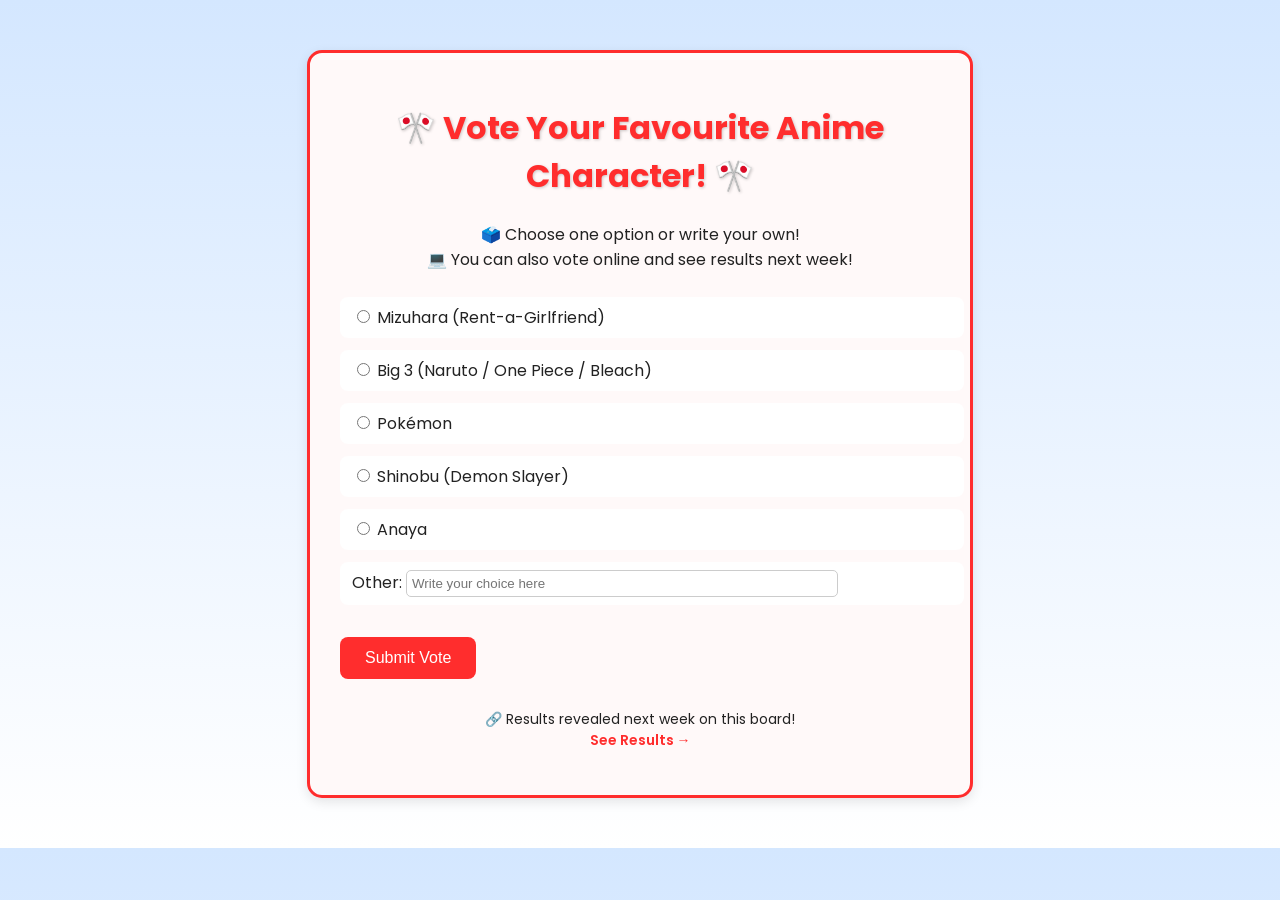
==== index.html @ cefb2b2f "Add files via upload" ====
<!DOCTYPE html>
<html lang="en">
<head>
  <meta charset="UTF-8" />
  <meta name="viewport" content="width=device-width, initial-scale=1.0" />
  <title>Vote Your Favourite Anime!</title>
  <link rel="stylesheet" href="style.css" />
  <link href="https://fonts.googleapis.com/css2?family=Poppins:wght@400;600&display=swap" rel="stylesheet">
</head>
<body>
  <div class="container">
    <h1>🎌 Vote Your Favourite Anime Character! 🎌</h1>

    <p class="intro">
      🗳️ Choose one option or write your own! <br>
      💻 You can also vote online and see results next week!
    </p>

    <form action="https://formspree.io/f/yourFormIDHere" method="POST" class="vote-form">
      <label><input type="radio" name="vote" value="Mizuhara" required> Mizuhara (Rent-a-Girlfriend)</label>
      <label><input type="radio" name="vote" value="Big 3"> Big 3 (Naruto / One Piece / Bleach)</label>
      <label><input type="radio" name="vote" value="Pokémon"> Pokémon</label>
      <label><input type="radio" name="vote" value="Shinobu"> Shinobu (Demon Slayer)</label>
      <label><input type="radio" name="vote" value="Anaya"> Anaya</label>
      <label class="other">Other: <input type="text" name="vote-other" placeholder="Write your choice here"></label>

      <button type="submit">Submit Vote</button>
    </form>

    <p class="footer">
      🔗 Results revealed next week on this board! <br>
      <a href="results.html">See Results →</a>
    </p>
  </div>
</body>
</html>
---- style.css ----
body {
  margin: 0;
  font-family: "Poppins", sans-serif;
  background: linear-gradient(180deg, #d4e7ff, #ffffff);
  color: #222;
}

.container {
  max-width: 600px;
  margin: 50px auto;
  background: #fff9f9;
  border: 3px solid #ff2d2d;
  border-radius: 15px;
  box-shadow: 0 4px 12px rgba(0,0,0,0.1);
  padding: 30px;
  text-align: center;
}

h1 {
  color: #ff2d2d;
  text-shadow: 1px 1px 3px rgba(0,0,0,0.2);
}

.intro {
  margin-bottom: 25px;
  font-size: 16px;
}

.vote-form {
  display: flex;
  flex-direction: column;
  align-items: flex-start;
  gap: 12px;
  text-align: left;
}

.vote-form label {
  font-size: 16px;
  background: #fff;
  padding: 8px 12px;
  border-radius: 8px;
  width: 100%;
  transition: background 0.3s;
}

.vote-form label:hover {
  background: #ffeaea;
}

.vote-form .other input {
  width: 70%;
  padding: 5px;
  border: 1px solid #ccc;
  border-radius: 5px;
}

button {
  margin-top: 20px;
  background: #ff2d2d;
  color: white;
  border: none;
  padding: 12px 25px;
  border-radius: 8px;
  font-size: 16px;
  cursor: pointer;
  transition: 0.3s;
}

button:hover {
  background: #e12121;
}

.footer {
  margin-top: 30px;
  font-size: 14px;
}
.footer a {
  color: #ff2d2d;
  text-decoration: none;
  font-weight: 600;
}
.footer a:hover {
  text-decoration: underline;
}
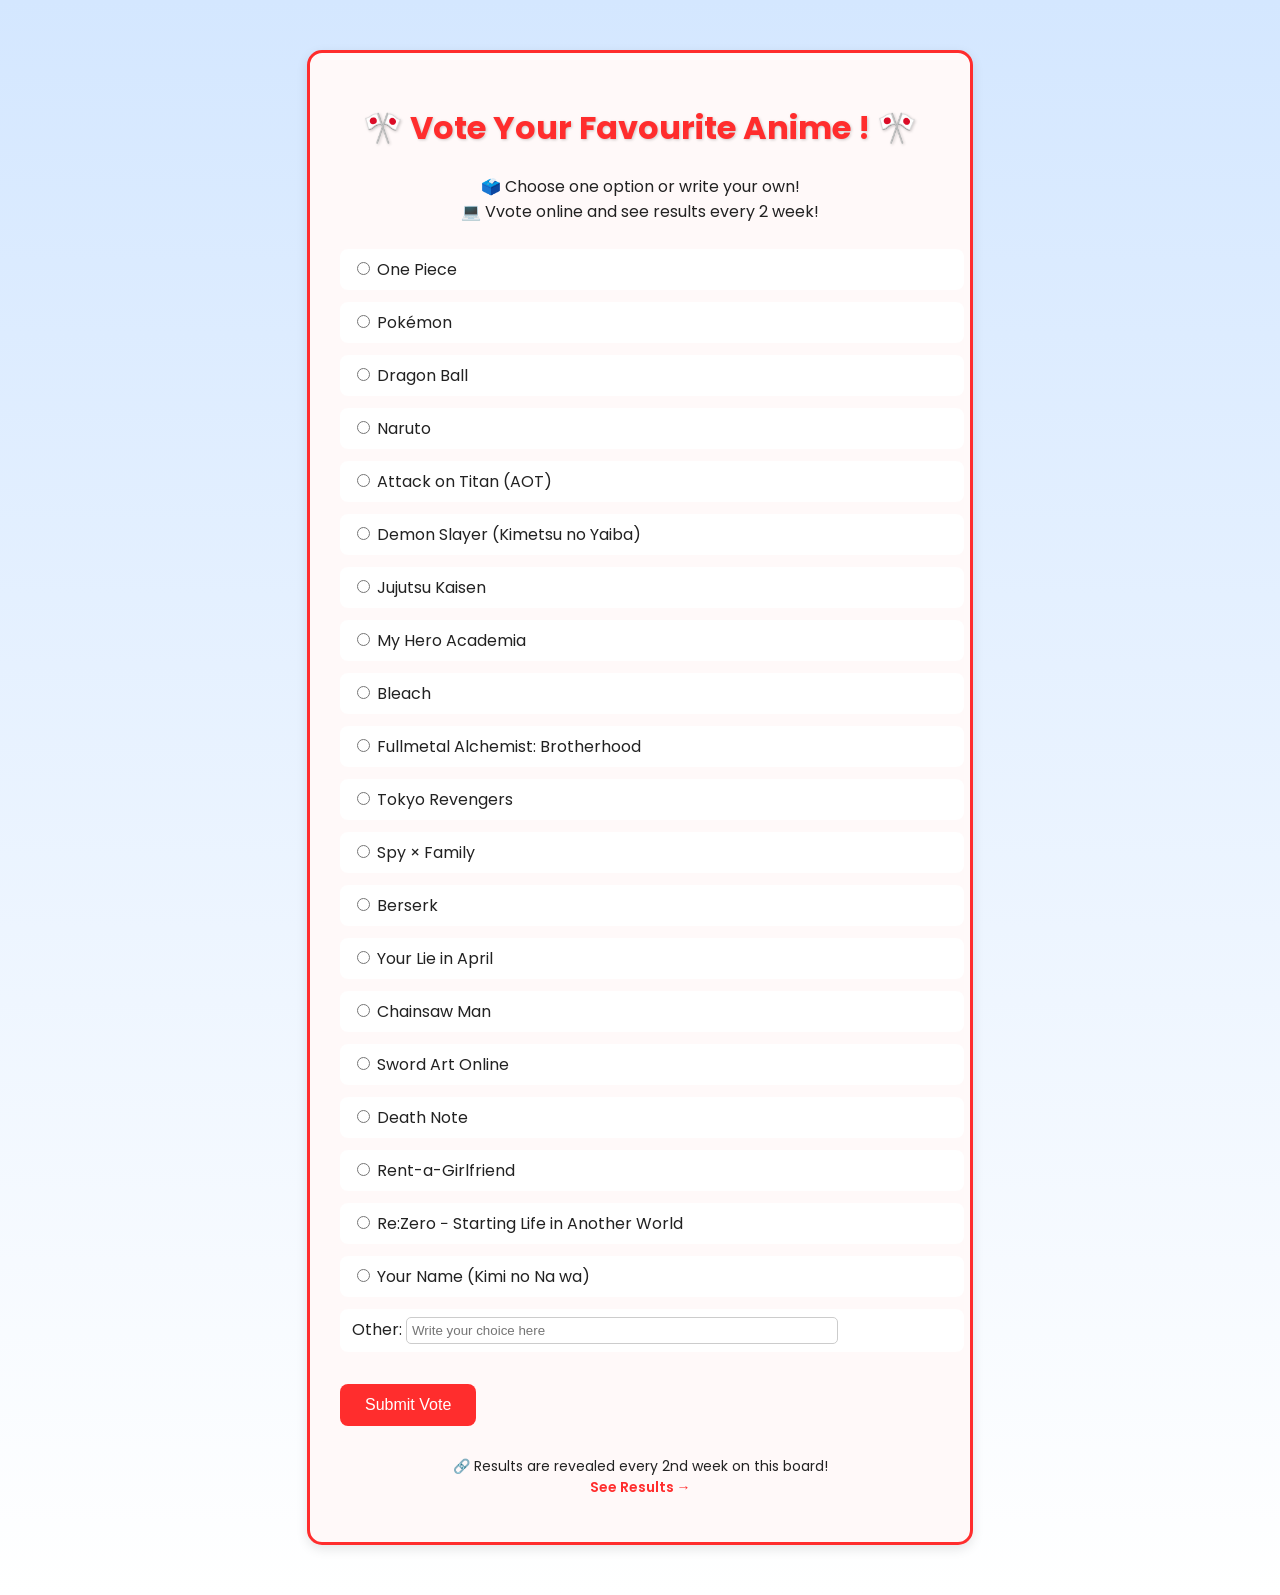
==== commit 9bc58815: "update list" ====
--- a/index.html
+++ b/index.html
@@ -9,28 +9,75 @@
 </head>
 <body>
   <div class="container">
-    <h1>🎌 Vote Your Favourite Anime Character! 🎌</h1>
+    <h1>🎌 Vote Your Favourite Anime ! 🎌</h1>
 
     <p class="intro">
       🗳️ Choose one option or write your own! <br>
-      💻 You can also vote online and see results next week!
+      💻 Vvote online and see results every 2 week!
     </p>
 
-    <form action="https://formspree.io/f/yourFormIDHere" method="POST" class="vote-form">
-      <label><input type="radio" name="vote" value="Mizuhara" required> Mizuhara (Rent-a-Girlfriend)</label>
-      <label><input type="radio" name="vote" value="Big 3"> Big 3 (Naruto / One Piece / Bleach)</label>
-      <label><input type="radio" name="vote" value="Pokémon"> Pokémon</label>
-      <label><input type="radio" name="vote" value="Shinobu"> Shinobu (Demon Slayer)</label>
-      <label><input type="radio" name="vote" value="Anaya"> Anaya</label>
-      <label class="other">Other: <input type="text" name="vote-other" placeholder="Write your choice here"></label>
+    <form id="voteForm" action="https://formspree.io/f/mkgpbzgv" method="POST" class="vote-form">
+  <label><input type="radio" name="vote" value="One Piece"> One Piece</label>
+<label><input type="radio" name="vote" value="Pokémon"> Pokémon</label>
+<label><input type="radio" name="vote" value="Dragon Ball"> Dragon Ball</label>
+<label><input type="radio" name="vote" value="Naruto"> Naruto</label>
+<label><input type="radio" name="vote" value="Attack on Titan"> Attack on Titan (AOT)</label>
+<label><input type="radio" name="vote" value="Demon Slayer"> Demon Slayer (Kimetsu no Yaiba)</label>
+<label><input type="radio" name="vote" value="Jujutsu Kaisen"> Jujutsu Kaisen</label>
+<label><input type="radio" name="vote" value="My Hero Academia"> My Hero Academia</label>
+<label><input type="radio" name="vote" value="Bleach"> Bleach</label>
+<label><input type="radio" name="vote" value="Fullmetal Alchemist"> Fullmetal Alchemist: Brotherhood</label>
+<label><input type="radio" name="vote" value="Tokyo Revengers"> Tokyo Revengers</label>
+<label><input type="radio" name="vote" value="Spy x Family"> Spy × Family</label>
+<label><input type="radio" name="vote" value="Berserk"> Berserk</label>
+<label><input type="radio" name="vote" value="Your Lie in April"> Your Lie in April</label>
+<label><input type="radio" name="vote" value="Chainsaw Man"> Chainsaw Man</label>
+<label><input type="radio" name="vote" value="Sword Art Online"> Sword Art Online</label>
+<label><input type="radio" name="vote" value="Death Note"> Death Note</label>
+<label><input type="radio" name="vote" value="Rent-a-Girlfriend"> Rent-a-Girlfriend</label>
+<label><input type="radio" name="vote" value="Re:Zero"> Re:Zero − Starting Life in Another World</label>
+<label><input type="radio" name="vote" value="Your Name"> Your Name (Kimi no Na wa)</label>
+<label class="other">Other:
+  <input type="text" name="vote-other" id="otherInput" placeholder="Write your choice here">
+</label>
+  <button type="submit">Submit Vote</button>
+  <p id="errorMsg" style="color: red; display: none; margin-top: 10px;">
+    ⚠️ Please select an option or type your choice.
+  </p>
+</form>
 
-      <button type="submit">Submit Vote</button>
-    </form>
+<script>
+document.getElementById("voteForm").addEventListener("submit", function(e) {
+  const radios = document.querySelectorAll('input[name="vote"]');
+  const otherInput = document.getElementById("otherInput").value.trim();
+  const errorMsg = document.getElementById("errorMsg");
+  let radioChecked = false;
+
+  for (let r of radios) {
+    if (r.checked) {
+      radioChecked = true;
+      break;
+    }
+  }
+
+  if (!radioChecked && otherInput === "") {
+    e.preventDefault();
+    errorMsg.style.display = "block";
+  } else {
+    errorMsg.style.display = "none";
+  }
+});
+</script>
+
 
     <p class="footer">
-      🔗 Results revealed next week on this board! <br>
+      🔗 Results are revealed every 2nd week on this board! <br>
       <a href="results.html">See Results →</a>
     </p>
   </div>
 </body>
 </html>
+
+
+
+
